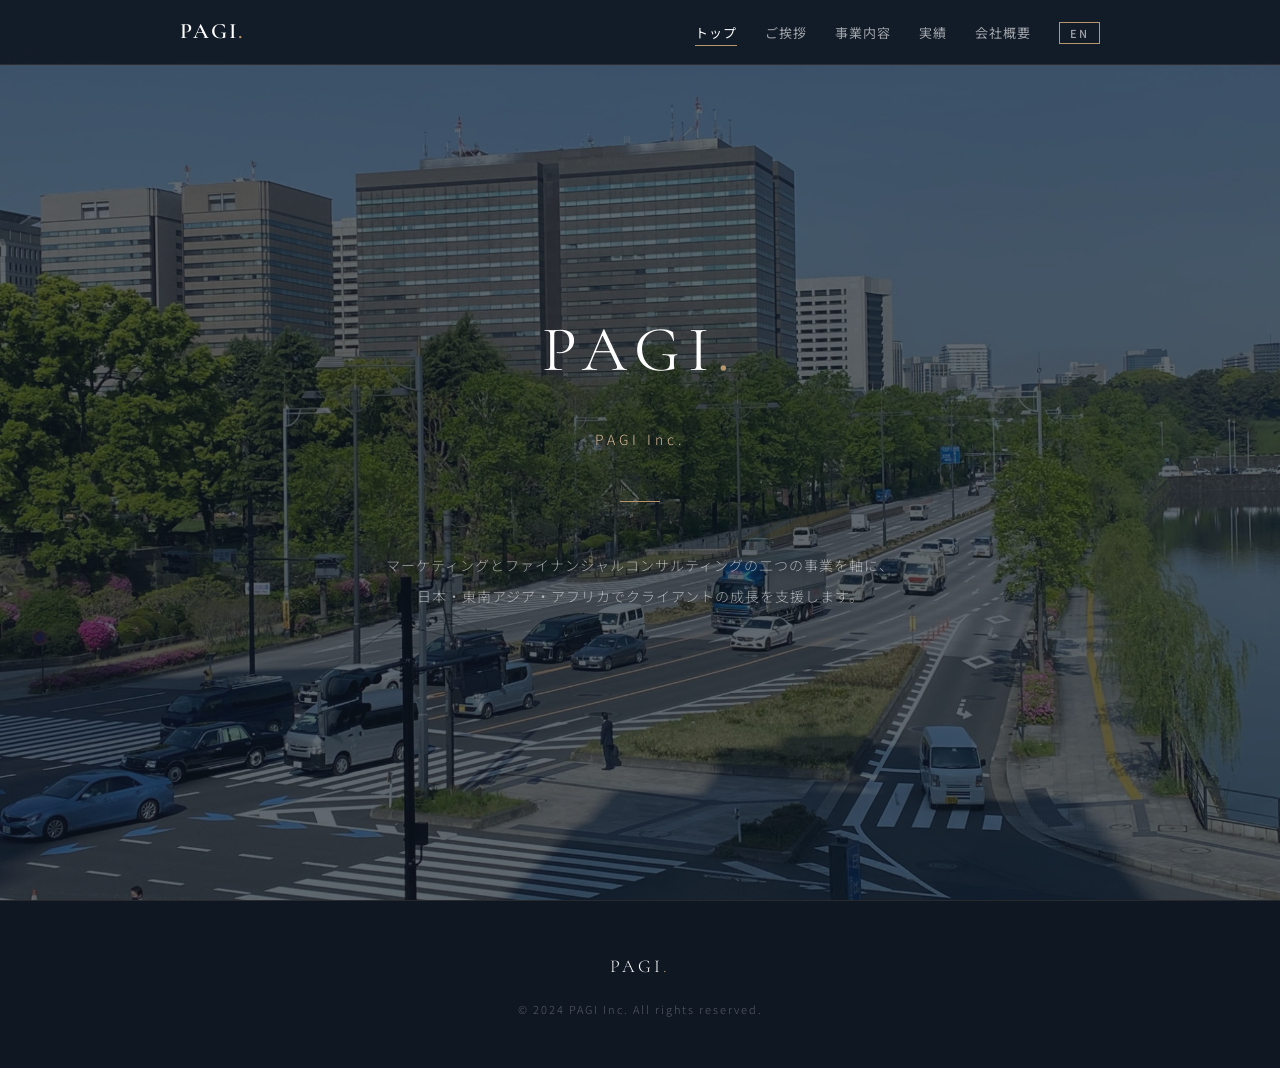
==== index.html @ 7a154fb8 "Add files via upload" ====
<!DOCTYPE html>
<html lang="ja">
<head>
<meta charset="UTF-8">
<meta name="viewport" content="width=device-width, initial-scale=1.0">
<meta name="robots" content="noindex, nofollow">
<title>株式会社パギ｜PAGI Inc.</title>
<link rel="stylesheet" href="style.css">
</head>
<body>

<nav class="nav-dark">
  <div class="nav-inner">
    <a href="index.html" class="logo">PAGI<span>.</span></a>
    <ul class="nav-links">
      <li><a href="index.html" class="active">トップ</a></li>
      <li><a href="message.html">ご挨拶</a></li>
      <li><a href="services.html">事業内容</a></li>
      <li><a href="track.html">実績</a></li>
      <li><a href="company.html">会社概要</a></li>
      <li><a href="index-en.html" class="lang-switch">EN</a></li>
    </ul>
  </div>
</nav>

<section class="hero">
  <div class="hero-content">
    <h1>PAGI<span>.</span></h1>
    <p class="hero-tagline">PAGI Inc.</p>
    <div class="hero-line"></div>
    <p class="hero-desc">
      マーケティングとファイナンシャルコンサルティングの二つの事業を軸に、<br>
      日本・東南アジア・アフリカでクライアントの成長を支援します。
    </p>
  </div>
</section>

<footer>
  <p class="footer-logo">PAGI<span style="color: var(--gold);">.</span></p>
  <p class="footer-copy">&copy; 2024 PAGI Inc. All rights reserved.</p>
</footer>

</body>
</html>
---- style.css ----
@import url('https://fonts.googleapis.com/css2?family=Noto+Sans+JP:wght@300;400;500;600&family=Cormorant+Garamond:wght@400;500;600&display=swap');

:root {
  --navy: #1a2332;
  --dark: #0f1722;
  --gold: #b8956a;
  --gold-light: #d4b896;
  --cream: #f5f0eb;
  --white: #ffffff;
  --gray: #6b7280;
  --gray-light: #e5e1dc;
  --font-display: 'Cormorant Garamond', serif;
  --font-body: 'Noto Sans JP', sans-serif;
}

* { margin: 0; padding: 0; box-sizing: border-box; }
html { scroll-behavior: smooth; }

body {
  font-family: var(--font-body);
  font-weight: 300;
  color: var(--navy);
  background: var(--white);
  line-height: 1.9;
  font-size: 15px;
  -webkit-font-smoothing: antialiased;
}

/* ── Navigation ── */
nav {
  position: fixed;
  top: 0;
  width: 100%;
  z-index: 100;
  background: rgba(255,255,255,0.95);
  backdrop-filter: blur(10px);
  border-bottom: 1px solid var(--gray-light);
}

nav.nav-dark {
  background: rgba(15,23,34,0.9);
  border-bottom: 1px solid rgba(184,149,106,0.15);
}

.nav-inner {
  max-width: 1000px;
  margin: 0 auto;
  padding: 0 40px;
  display: flex;
  justify-content: space-between;
  align-items: center;
  height: 64px;
}

.logo {
  font-family: var(--font-display);
  font-size: 22px;
  font-weight: 600;
  color: var(--navy);
  letter-spacing: 2px;
  text-decoration: none;
}

nav.nav-dark .logo { color: var(--white); }

.logo span { color: var(--gold); }

.nav-links {
  display: flex;
  gap: 28px;
  list-style: none;
}

.nav-links a {
  text-decoration: none;
  color: var(--gray);
  font-size: 13px;
  font-weight: 400;
  letter-spacing: 1px;
  transition: color 0.3s;
  position: relative;
}

nav.nav-dark .nav-links a { color: rgba(255,255,255,0.6); }
nav.nav-dark .nav-links a:hover { color: var(--white); }

.nav-links a::after {
  content: '';
  position: absolute;
  bottom: -4px;
  left: 0;
  width: 0;
  height: 1px;
  background: var(--gold);
  transition: width 0.3s;
}

.nav-links a:hover { color: var(--navy); }
.nav-links a:hover::after { width: 100%; }

.nav-links a.active {
  color: var(--navy);
}

nav.nav-dark .nav-links a.active { color: var(--white); }

.nav-links a.active::after {
  width: 100%;
}

.nav-links a.lang-switch {
  color: var(--gold);
  font-weight: 500;
  border: 1px solid var(--gold);
  padding: 2px 10px;
  font-size: 11px;
  letter-spacing: 2px;
}

.nav-links a.lang-switch::after { display: none; }

.nav-links a.lang-switch:hover {
  background: var(--gold);
  color: var(--white);
}

/* ── Page Header (for sub pages) ── */
.page-header {
  padding-top: 140px;
  padding-bottom: 60px;
  padding-left: 40px;
  padding-right: 40px;
  background: var(--cream);
}

.page-header .section-inner {
  max-width: 800px;
  margin: 0 auto;
}

/* ── Sections ── */
section { padding: 100px 40px; }

.section-inner {
  max-width: 800px;
  margin: 0 auto;
}

.section-label {
  font-family: var(--font-display);
  font-size: 12px;
  color: var(--gold);
  letter-spacing: 4px;
  text-transform: uppercase;
  margin-bottom: 12px;
}

.section-title {
  font-family: var(--font-display);
  font-size: clamp(26px, 4vw, 36px);
  font-weight: 400;
  color: var(--navy);
  letter-spacing: 2px;
  margin-bottom: 48px;
}

/* ── Hero ── */
.hero {
  min-height: 100vh;
  display: flex;
  align-items: center;
  justify-content: center;
  background: var(--dark);
  position: relative;
  overflow: hidden;
}

.hero::before {
  content: '';
  position: absolute;
  inset: 0;
  background: url('./IMG_8220.jpeg') center center / cover no-repeat;
}

.hero::after {
  content: '';
  position: absolute;
  inset: 0;
  background: rgba(15, 23, 34, 0.65);
}

.hero-content {
  text-align: center;
  position: relative;
  z-index: 2;
  padding: 0 40px;
}

.hero-content h1 {
  font-family: var(--font-display);
  font-size: clamp(36px, 6vw, 64px);
  font-weight: 400;
  color: var(--white);
  letter-spacing: 8px;
  margin-bottom: 16px;
}

.hero-content h1 span { color: var(--gold); }

.hero-tagline {
  font-size: 14px;
  color: var(--gold-light);
  letter-spacing: 4px;
  font-weight: 300;
  margin-bottom: 48px;
}

.hero-line {
  width: 40px;
  height: 1px;
  background: var(--gold);
  margin: 0 auto 48px;
}

.hero-desc {
  color: rgba(255,255,255,0.6);
  font-size: 14px;
  letter-spacing: 1px;
  line-height: 2.2;
  max-width: 540px;
  margin: 0 auto;
}

/* ── Message ── */
.message-text {
  font-size: 15px;
  line-height: 2.2;
  color: var(--navy);
  margin-bottom: 40px;
}

.message-text p { margin-bottom: 24px; }

.message-sign {
  text-align: right;
  margin-top: 40px;
}

.message-sign .title {
  font-size: 13px;
  color: var(--gray);
  margin-bottom: 8px;
}

.name-image {
  pointer-events: none;
  user-select: none;
  -webkit-user-select: none;
}

/* ── Services ── */
.service-list {
  display: flex;
  flex-direction: column;
  gap: 48px;
}

.service-item {
  display: flex;
  gap: 32px;
  align-items: flex-start;
  padding-bottom: 48px;
  border-bottom: 1px solid var(--gray-light);
}

.service-item:last-child {
  border-bottom: none;
  padding-bottom: 0;
}

.service-number {
  font-family: var(--font-display);
  font-size: 32px;
  color: var(--gold-light);
  font-weight: 400;
  min-width: 48px;
  line-height: 1;
  padding-top: 4px;
}

.service-content h3 {
  font-size: 17px;
  font-weight: 500;
  color: var(--navy);
  margin-bottom: 12px;
  letter-spacing: 1px;
}

.service-content p {
  color: var(--gray);
  font-size: 14px;
  line-height: 2;
}

.service-sub {
  margin-top: 20px;
  display: flex;
  flex-direction: column;
  gap: 12px;
}

.service-sub-item {
  display: flex;
  align-items: flex-start;
  gap: 12px;
}

.service-sub-item .dot {
  width: 6px;
  height: 6px;
  min-width: 6px;
  background: var(--gold-light);
  margin-top: 8px;
}

.service-sub-item .sub-title {
  font-size: 14px;
  font-weight: 500;
  color: var(--navy);
}

.service-sub-item .sub-desc {
  font-size: 13px;
  color: var(--gray);
  margin-top: 2px;
  line-height: 1.8;
}

.service-tags {
  display: flex;
  flex-wrap: wrap;
  gap: 8px;
  margin-top: 16px;
}

.service-tag {
  font-size: 11px;
  color: var(--gold);
  border: 1px solid var(--gold-light);
  padding: 4px 12px;
  letter-spacing: 1px;
}

/* ── Regions ── */
.regions-section { background: var(--dark); padding: 100px 40px; }
.regions-section .section-label { color: var(--gold); }
.regions-section .section-title { color: var(--white); }

.region-grid {
  display: grid;
  grid-template-columns: repeat(3, 1fr);
  gap: 32px;
}

.region-card {
  border: 1px solid rgba(184,149,106,0.2);
  padding: 32px 24px;
  text-align: center;
  transition: border-color 0.3s;
}

.region-card:hover { border-color: var(--gold); }

.region-card .region-name {
  font-family: var(--font-display);
  font-size: 20px;
  color: var(--white);
  letter-spacing: 2px;
  margin-bottom: 8px;
}

.region-card .region-name-en {
  font-family: var(--font-display);
  font-size: 11px;
  color: var(--gold-light);
  letter-spacing: 3px;
  text-transform: uppercase;
  margin-bottom: 16px;
}

.region-card .region-desc {
  font-size: 13px;
  color: rgba(255,255,255,0.5);
  line-height: 1.9;
}

/* ── Track Record ── */
.under-construction {
  text-align: center;
  padding: 60px 0;
}

.under-construction .icon {
  font-size: 32px;
  color: var(--gold-light);
  margin-bottom: 20px;
}

.under-construction p {
  color: var(--gray);
  font-size: 14px;
  letter-spacing: 2px;
}

/* ── Company Info ── */
.company-table {
  width: 100%;
  border-collapse: collapse;
}

.company-table tr { border-bottom: 1px solid var(--gray-light); }

.company-table th {
  text-align: left;
  font-weight: 400;
  color: var(--gray);
  font-size: 13px;
  padding: 20px 24px 20px 0;
  width: 140px;
  vertical-align: top;
  letter-spacing: 1px;
}

.company-table td {
  padding: 20px 0;
  font-size: 14px;
  color: var(--navy);
}

/* ── Footer ── */
footer {
  background: var(--dark);
  padding: 48px 40px;
  text-align: center;
  border-top: 1px solid rgba(184,149,106,0.15);
}

.footer-logo {
  font-family: var(--font-display);
  font-size: 18px;
  color: var(--white);
  letter-spacing: 3px;
  margin-bottom: 16px;
}

.footer-copy {
  font-size: 11px;
  color: rgba(255,255,255,0.3);
  letter-spacing: 2px;
}

/* ── Fade-in ── */
.fade-in {
  opacity: 0;
  transform: translateY(20px);
  transition: opacity 0.8s ease, transform 0.8s ease;
}

.fade-in.visible {
  opacity: 1;
  transform: translateY(0);
}

/* ── Responsive ── */
@media (max-width: 640px) {
  .nav-inner { padding: 0 20px; }
  section, .page-header { padding-left: 20px; padding-right: 20px; }
  section { padding-top: 64px; padding-bottom: 64px; }
  .page-header { padding-top: 100px; padding-bottom: 40px; }
  .service-item { flex-direction: column; gap: 12px; }
  .company-table th { width: 100px; font-size: 12px; padding-right: 16px; }
  .nav-links { gap: 16px; }
  .nav-links a { font-size: 11px; }
  .region-grid { grid-template-columns: 1fr; gap: 20px; }
}
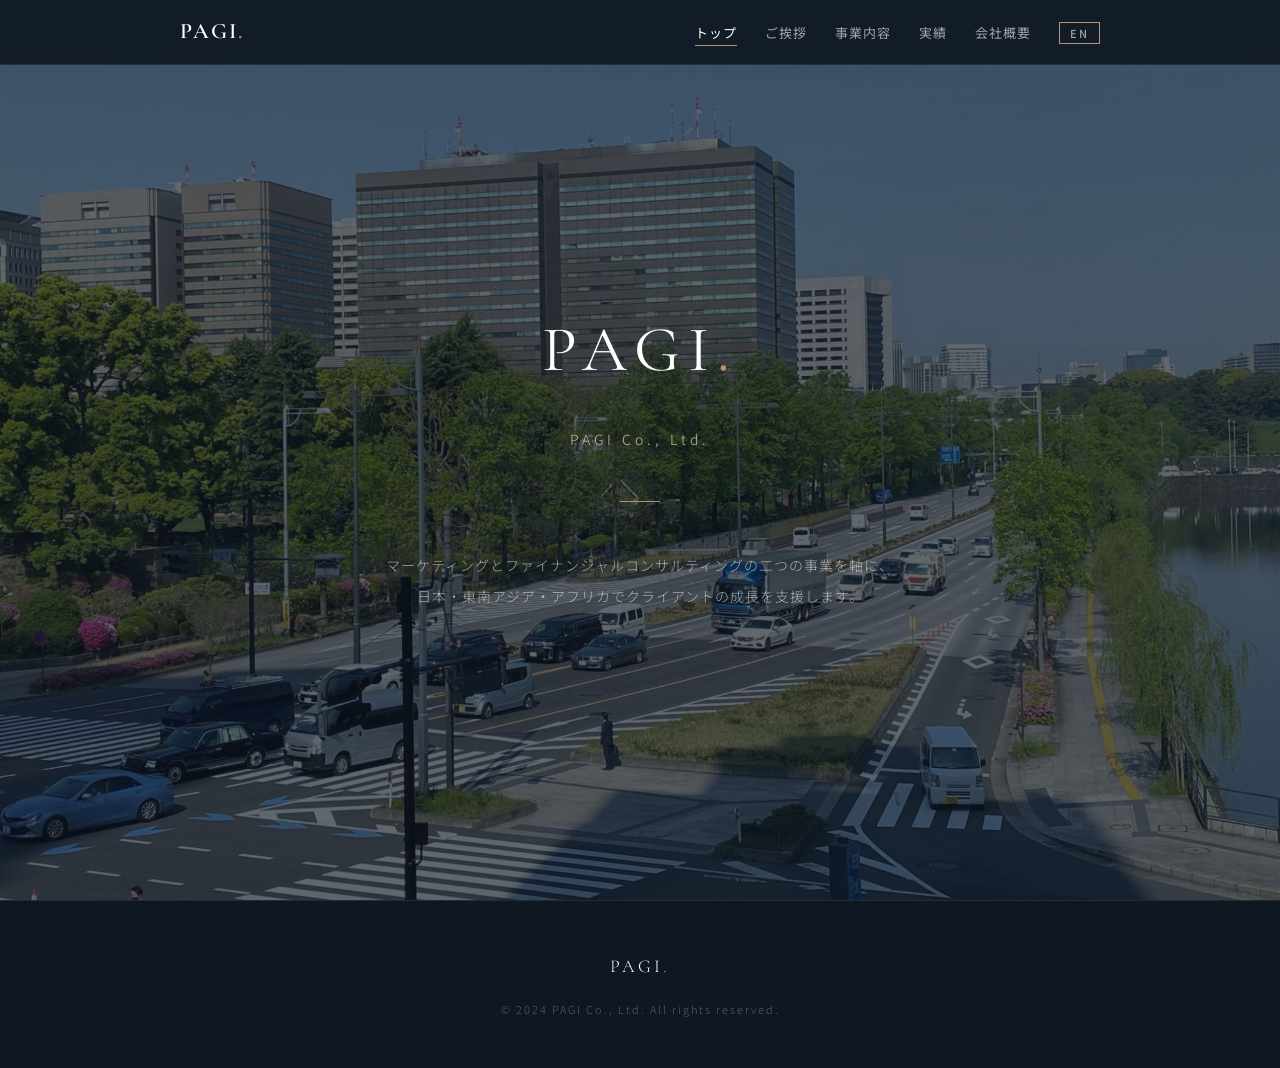
==== commit ba3d4c95: "Add files via upload" ====
--- a/index.html
+++ b/index.html
@@ -4,7 +4,7 @@
 <meta charset="UTF-8">
 <meta name="viewport" content="width=device-width, initial-scale=1.0">
 <meta name="robots" content="noindex, nofollow">
-<title>株式会社パギ｜PAGI Inc.</title>
+<title>株式会社パギ｜PAGI Co., Ltd.</title>
 <link rel="stylesheet" href="style.css">
 </head>
 <body>
@@ -26,7 +26,7 @@
 <section class="hero">
   <div class="hero-content">
     <h1>PAGI<span>.</span></h1>
-    <p class="hero-tagline">PAGI Inc.</p>
+    <p class="hero-tagline">PAGI Co., Ltd.</p>
     <div class="hero-line"></div>
     <p class="hero-desc">
       マーケティングとファイナンシャルコンサルティングの二つの事業を軸に、<br>
@@ -37,7 +37,7 @@
 
 <footer>
   <p class="footer-logo">PAGI<span style="color: var(--gold);">.</span></p>
-  <p class="footer-copy">&copy; 2024 PAGI Inc. All rights reserved.</p>
+  <p class="footer-copy">&copy; 2024 PAGI Co., Ltd. All rights reserved.</p>
 </footer>
 
 </body>
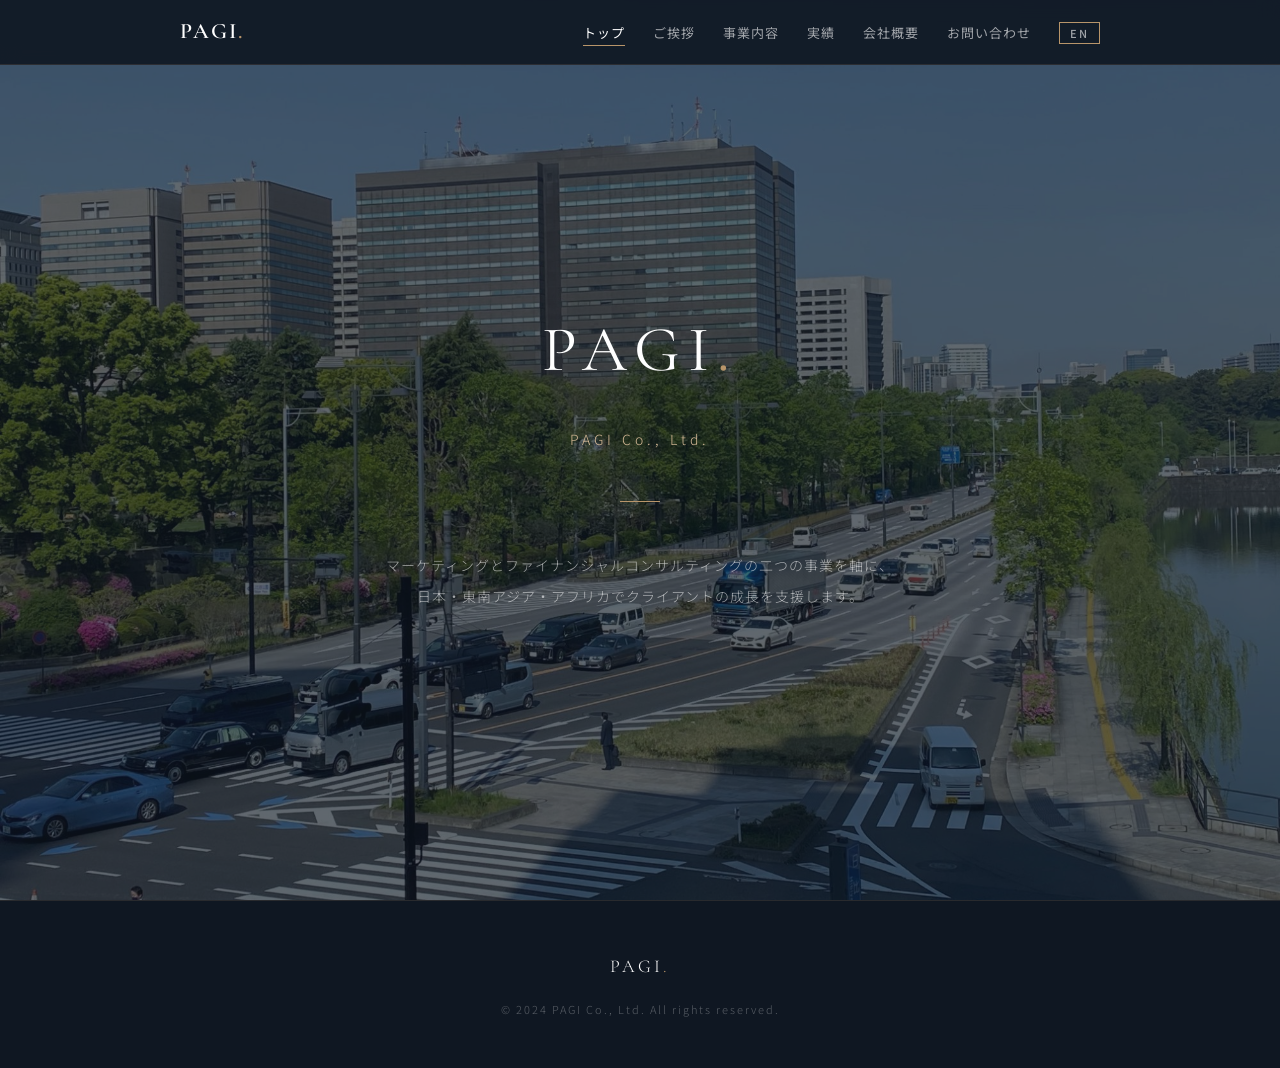
==== commit 3a49dbbf: "Add files via upload" ====
--- a/index.html
+++ b/index.html
@@ -18,6 +18,7 @@
       <li><a href="services.html">事業内容</a></li>
       <li><a href="track.html">実績</a></li>
       <li><a href="company.html">会社概要</a></li>
+      <li><a href="contact.html">お問い合わせ</a></li>
       <li><a href="index-en.html" class="lang-switch">EN</a></li>
     </ul>
   </div>
